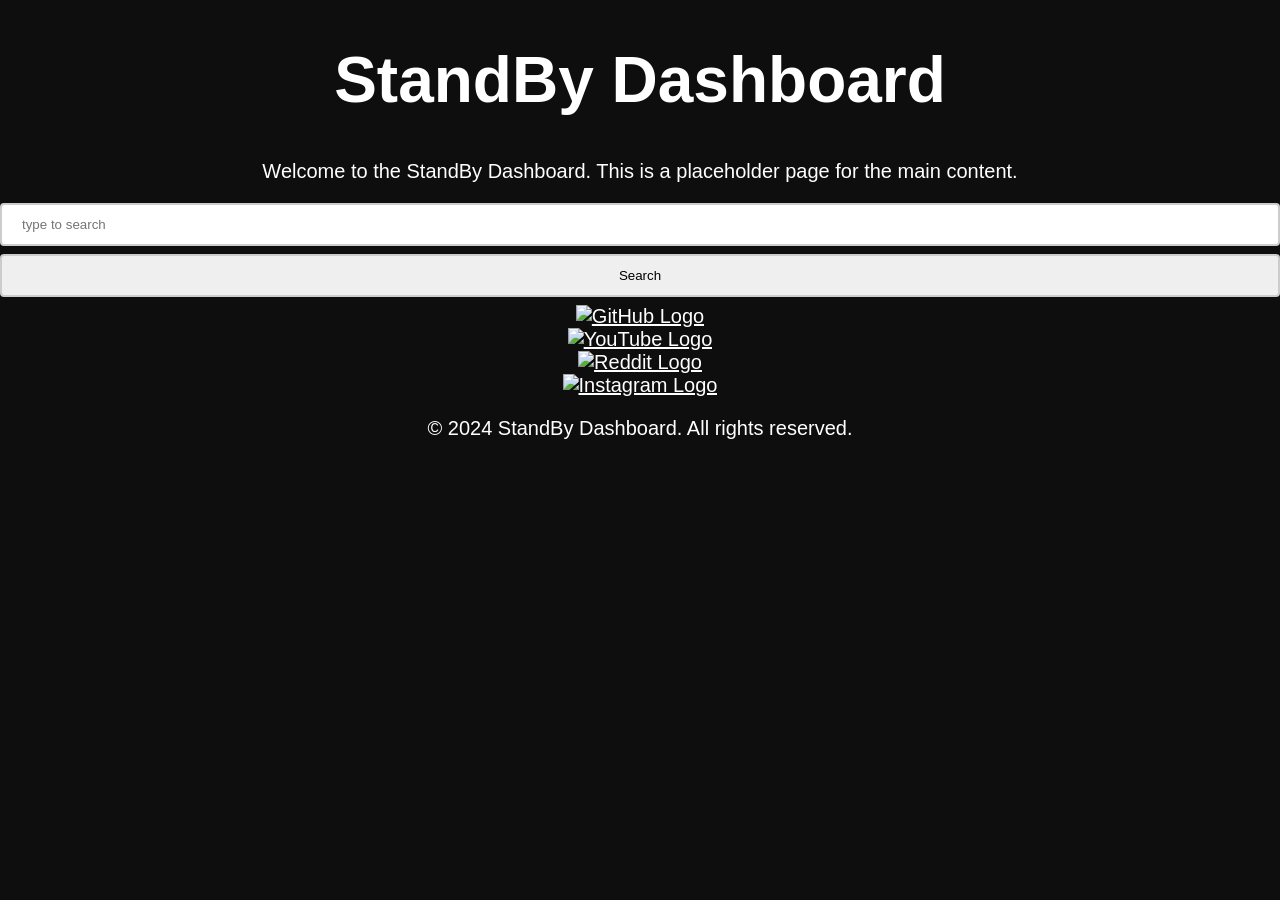
==== index.html @ 922e1661 "Rename Index.html to index.html" ====
<!DOCTYPE html>
<html lang="en">
<head>
    <meta charset="UTF-8">
    <meta name="viewport" content="width=device-width, initial-scale=1.0">
    <title>Dashboard</title>
    <link rel="icon" href="icon.ico">
    <link rel="stylesheet" href="style.css">
</head>
<body>
    <header>
        <h1>StandBy Dashboard</h1>
        <p>Welcome to the StandBy Dashboard. This is a placeholder page for the main content.</p>
        <form action="https://www.google.com/search" method="GET" target="_blank">
            <input type="text" name="q" placeholder="type to search">
            <input type="submit" value="Search">
        </form>
    </header>
    <main>
        <article>
            <a href="https://github.com">
                <img src="https://cdn-icons-png.flaticon.com/512/1051/1051326.png" alt="GitHub Logo">
            </a>
            <a href="https://www.youtube.com/">
                <img src="https://cdn-icons-png.flaticon.com/512/1384/1384060.png" alt="YouTube Logo">
            </a>
            <a href="https://www.reddit.com/">
                <img src="https://cdn-icons-png.flaticon.com/512/1384/1384063.png" alt="Reddit Logo">
            </a>
            <a href="https://www.instagram.com/">
                <img src="https://cdn-icons-png.flaticon.com/512/1384/1384063.png" alt="Instagram Logo">
            </a>
        </article>
        <footer>
            <p>© 2024 StandBy Dashboard. All rights reserved.</p>
        </footer>
    </main>
</body>
</html>
---- style.css ----
body {
    background-color: #0E0E0E;
    margin: 0;
    padding: 0;
}

html {
    color: #0E0E0E;
}

a {
    color: white;
    text-align: center;
    font-size: 20px;
    font-family: Arial, sans-serif;
    display: block;
    size: 16px;
    border-radius: 2px;
    border-color: black;
}

input {
    width: 100%;
    padding: 12px 20px;
    margin: 8px 0;
    box-sizing: border-box;
    border: 2px solid #ccc;
    display: block;
    border-radius: 4px;
}

h1 {
    color: white;
    text-align: center;
    font-size: 64px;
    font-family: Arial, sans-serif;
}

p {
    color: white;
    text-align: center;
    font-size: 20px;
    font-family: Arial, sans-serif;
}
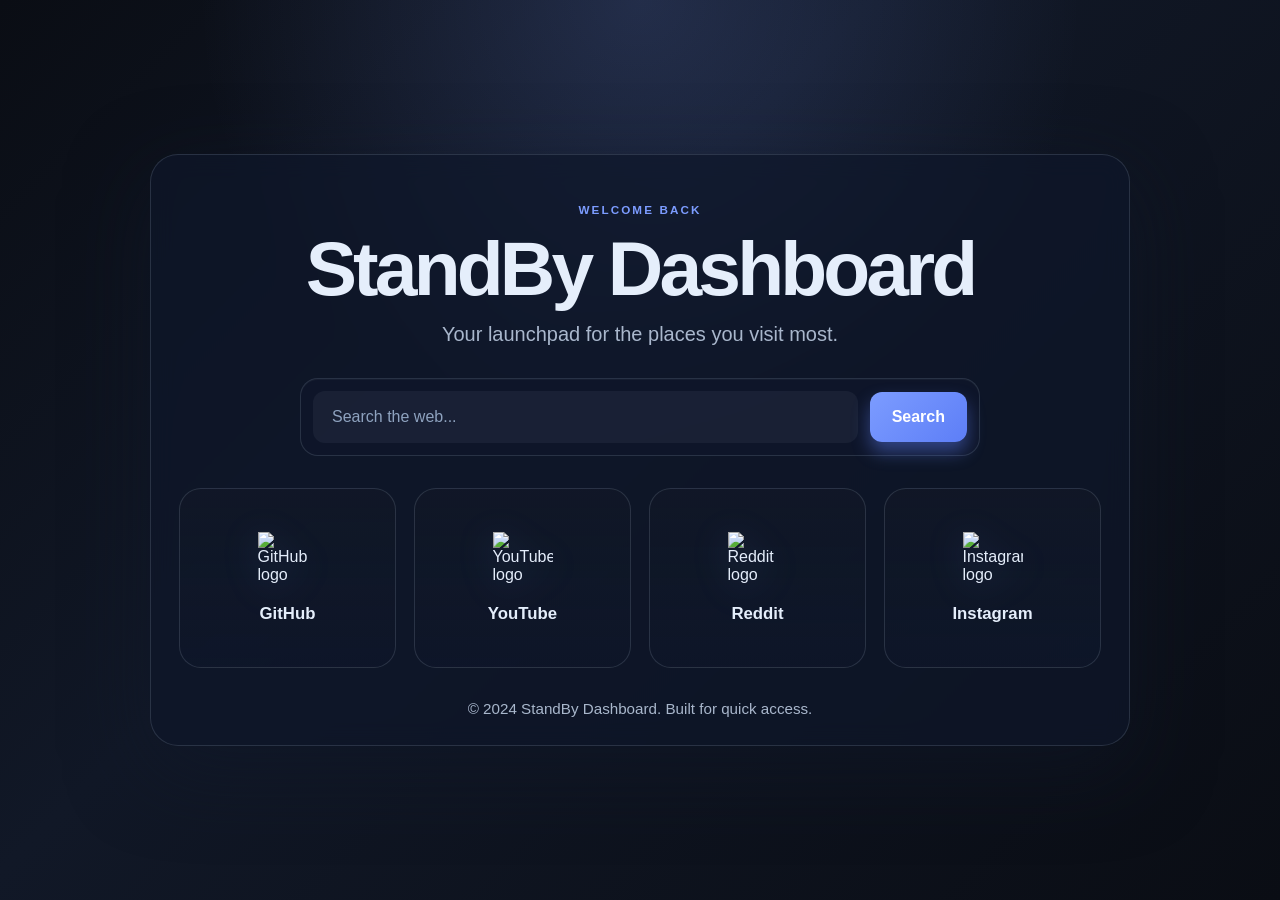
==== commit 85e64466: "Improve dashboard UI, fix broken casing, and modernize styling for the landing page and 404 page." ====
--- a/index.html
+++ b/index.html
@@ -3,37 +3,50 @@
 <head>
     <meta charset="UTF-8">
     <meta name="viewport" content="width=device-width, initial-scale=1.0">
-    <title>Dashboard</title>
+    <meta name="description" content="StandBy Dashboard - your quick start page for daily web tools.">
+    <title>StandBy Dashboard</title>
     <link rel="icon" href="icon.ico">
     <link rel="stylesheet" href="style.css">
 </head>
 <body>
-    <header>
-        <h1>StandBy Dashboard</h1>
-        <p>Welcome to the StandBy Dashboard. This is a placeholder page for the main content.</p>
-        <form action="https://www.google.com/search" method="GET" target="_blank">
-            <input type="text" name="q" placeholder="type to search">
-            <input type="submit" value="Search">
-        </form>
-    </header>
-    <main>
-        <article>
-            <a href="https://github.com">
-                <img src="https://cdn-icons-png.flaticon.com/512/1051/1051326.png" alt="GitHub Logo">
+    <div class="app-shell">
+        <header class="hero">
+            <p class="eyebrow">Welcome back</p>
+            <h1>StandBy Dashboard</h1>
+            <p class="subtitle">Your launchpad for the places you visit most.</p>
+
+            <form class="search-form" action="https://www.google.com/search" method="GET" target="_blank" aria-label="Search the web">
+                <label class="sr-only" for="search-query">Search the web</label>
+                <input id="search-query" type="search" name="q" placeholder="Search the web..." autocomplete="off">
+                <button type="submit">Search</button>
+            </form>
+        </header>
+
+        <main class="links-grid" aria-label="Quick links">
+            <a class="link-card" href="https://github.com" target="_blank" rel="noopener noreferrer" aria-label="Open GitHub">
+                <img src="https://cdn-icons-png.flaticon.com/512/1051/1051326.png" alt="GitHub logo">
+                <span>GitHub</span>
             </a>
-            <a href="https://www.youtube.com/">
-                <img src="https://cdn-icons-png.flaticon.com/512/1384/1384060.png" alt="YouTube Logo">
+
+            <a class="link-card" href="https://www.youtube.com/" target="_blank" rel="noopener noreferrer" aria-label="Open YouTube">
+                <img src="https://cdn-icons-png.flaticon.com/512/1384/1384060.png" alt="YouTube logo">
+                <span>YouTube</span>
             </a>
-            <a href="https://www.reddit.com/">
-                <img src="https://cdn-icons-png.flaticon.com/512/1384/1384063.png" alt="Reddit Logo">
+
+            <a class="link-card" href="https://www.reddit.com/" target="_blank" rel="noopener noreferrer" aria-label="Open Reddit">
+                <img src="https://cdn-icons-png.flaticon.com/512/1384/1384063.png" alt="Reddit logo">
+                <span>Reddit</span>
             </a>
-            <a href="https://www.instagram.com/">
-                <img src="https://cdn-icons-png.flaticon.com/512/1384/1384063.png" alt="Instagram Logo">
+
+            <a class="link-card" href="https://www.instagram.com/" target="_blank" rel="noopener noreferrer" aria-label="Open Instagram">
+                <img src="https://cdn-icons-png.flaticon.com/512/1384/1384061.png" alt="Instagram logo">
+                <span>Instagram</span>
             </a>
-        </article>
-        <footer>
-            <p>© 2024 StandBy Dashboard. All rights reserved.</p>
+        </main>
+
+        <footer class="site-footer">
+            <p>© 2024 StandBy Dashboard. Built for quick access.</p>
         </footer>
-    </main>
+    </div>
 </body>
 </html>
--- a/style.css
+++ b/style.css
@@ -1,44 +1,215 @@
+:root {
+    --bg: #0a0d14;
+    --bg-soft: #121827;
+    --panel: rgba(17, 24, 39, 0.8);
+    --panel-border: rgba(148, 163, 184, 0.2);
+    --text: #e5eefb;
+    --muted: #a9b7cc;
+    --primary: #7c9cff;
+    --primary-strong: #5d7ef7;
+    --shadow: rgba(15, 23, 42, 0.5);
+}
+
+* {
+    box-sizing: border-box;
+}
+
+html {
+    color-scheme: dark;
+}
+
 body {
-    background-color: #0E0E0E;
     margin: 0;
+    min-height: 100vh;
+    display: grid;
+    place-items: center;
+    background:
+        radial-gradient(circle at top, rgba(124, 156, 255, 0.18), transparent 40%),
+        linear-gradient(135deg, var(--bg) 0%, #111827 40%, #0a0d14 100%);
+    color: var(--text);
+    font-family: Arial, Helvetica, sans-serif;
+    padding: 24px;
+}
+
+img {
+    display: block;
+    max-width: 100%;
+}
+
+.app-shell {
+    width: min(100%, 980px);
+    background: rgba(15, 23, 42, 0.72);
+    border: 1px solid var(--panel-border);
+    border-radius: 28px;
+    box-shadow: 0 24px 80px var(--shadow);
+    backdrop-filter: blur(12px);
+    padding: 48px 28px 28px;
+}
+
+.hero {
+    text-align: center;
+    margin-bottom: 32px;
+}
+
+.eyebrow {
+    margin: 0;
+    color: var(--primary);
+    text-transform: uppercase;
+    letter-spacing: 0.18em;
+    font-size: 0.73rem;
+    font-weight: 700;
+}
+
+h1 {
+    margin: 12px 0 10px;
+    font-size: clamp(2.5rem, 6vw, 5rem);
+    line-height: 1.05;
+    letter-spacing: -0.05em;
+}
+
+.subtitle {
+    max-width: 620px;
+    margin: 0 auto 28px;
+    color: var(--muted);
+    font-size: clamp(1rem, 2vw, 1.25rem);
+    line-height: 1.6;
+}
+
+.search-form {
+    display: flex;
+    align-items: center;
+    justify-content: center;
+    gap: 12px;
+    max-width: 680px;
+    margin: 0 auto;
+    background: rgba(15, 23, 42, 0.9);
+    border: 1px solid var(--panel-border);
+    border-radius: 18px;
+    padding: 12px;
+    box-shadow: inset 0 1px 0 rgba(255, 255, 255, 0.04);
+}
+
+.search-form input {
+    flex: 1;
+    min-width: 0;
+    background: rgba(148, 163, 184, 0.08);
+    border: 1px solid transparent;
+    border-radius: 12px;
+    color: var(--text);
+    font-size: 1rem;
+    padding: 16px 18px;
+    outline: none;
+    transition: border-color 0.2s ease, background 0.2s ease;
+}
+
+.search-form input::placeholder {
+    color: #8ea2bf;
+}
+
+.search-form input:focus {
+    background: rgba(148, 163, 184, 0.12);
+    border-color: rgba(124, 156, 255, 0.75);
+}
+
+.search-form button {
+    border: none;
+    border-radius: 12px;
+    padding: 16px 22px;
+    background: linear-gradient(135deg, var(--primary), var(--primary-strong));
+    color: white;
+    font-size: 1rem;
+    font-weight: 700;
+    cursor: pointer;
+    transition: transform 0.2s ease, box-shadow 0.2s ease;
+    box-shadow: 0 10px 18px rgba(93, 126, 247, 0.45);
+}
+
+.search-form button:hover,
+.search-form button:focus-visible {
+    transform: translateY(-1px);
+}
+
+.links-grid {
+    display: grid;
+    grid-template-columns: repeat(auto-fit, minmax(180px, 1fr));
+    gap: 18px;
+    margin-top: 28px;
+}
+
+.link-card {
+    display: flex;
+    flex-direction: column;
+    align-items: center;
+    justify-content: center;
+    gap: 12px;
+    min-height: 180px;
+    padding: 22px; 
+    text-decoration: none;
+    color: var(--text);
+    background: linear-gradient(180deg, rgba(17, 24, 39, 0.9), rgba(15, 23, 42, 0.7));
+    border: 1px solid var(--panel-border);
+    border-radius: 22px;
+    transition: transform 0.2s ease, border-color 0.2s ease, box-shadow 0.2s ease;
+}
+
+.link-card:hover,
+.link-card:focus-visible {
+    transform: translateY(-4px);
+    border-color: rgba(124, 156, 255, 0.7);
+    box-shadow: 0 20px 35px rgba(15, 23, 42, 0.3);
+}
+
+.link-card img {
+    width: 60px;
+    height: 60px;
+    object-fit: contain;
+    filter: drop-shadow(0 8px 18px rgba(124, 156, 255, 0.2));
+}
+
+.link-card span {
+    font-size: 1.05rem;
+    font-weight: 600;
+}
+
+.site-footer {
+    margin-top: 32px;
+    text-align: center;
+    color: var(--muted);
+    font-size: 0.95rem;
+}
+
+.site-footer p {
+    margin: 0;
+}
+
+.sr-only {
+    position: absolute;
+    width: 1px;
+    height: 1px;
     padding: 0;
-}
-
-html {
-    color: #0E0E0E;
-}
-
-a {
-    color: white;
-    text-align: center;
-    font-size: 20px;
-    font-family: Arial, sans-serif;
-    display: block;
-    size: 16px;
-    border-radius: 2px;
-    border-color: black;
-}
-
-input {
-    width: 100%;
-    padding: 12px 20px;
-    margin: 8px 0;
-    box-sizing: border-box;
-    border: 2px solid #ccc;
-    display: block;
-    border-radius: 4px;
-}
-
-h1 {
-    color: white;
-    text-align: center;
-    font-size: 64px;
-    font-family: Arial, sans-serif;
-}
-
-p {
-    color: white;
-    text-align: center;
-    font-size: 20px;
-    font-family: Arial, sans-serif;
-}
+    margin: -1px;
+    overflow: hidden;
+    clip: rect(0, 0, 0, 0);
+    white-space: nowrap;
+    border: 0;
+}
+
+@media (max-width: 640px) {
+    body {
+        padding: 18px;
+    }
+
+    .app-shell {
+        padding: 32px 18px 20px;
+        border-radius: 20px;
+    }
+
+    .search-form {
+        flex-direction: column;
+        align-items: stretch;
+    }
+
+    .search-form button {
+        width: 100%;
+    }
+}
